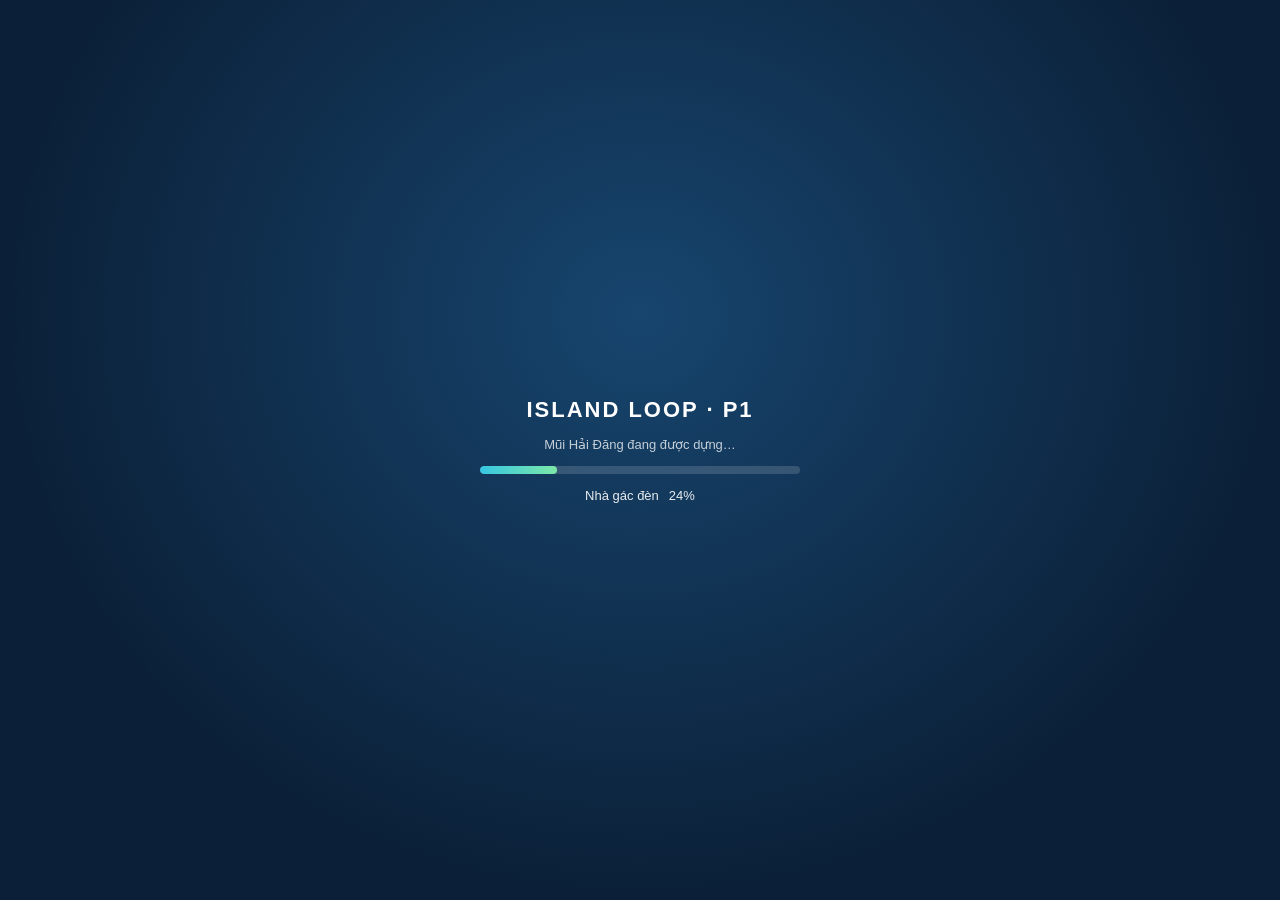
==== index.html @ 3d8fda2b "Fix debug ?cam: bay cao theo dia hinh, version v3r" ====
<!doctype html>
<html lang="vi">
<head>
<meta charset="utf-8">
<meta name="viewport" content="width=device-width, initial-scale=1, maximum-scale=1, user-scalable=no">
<link rel="icon" href="data:,">
<title>Island Loop — P1: Mũi Hải Đăng</title>
<link rel="stylesheet" href="css/style.css">
<script type="importmap">
{ "imports": {
  "three": "./lib/three.module.js",
  "three/addons/": "./lib/addons/"
} }
</script>
</head>
<body>
<canvas id="scene"></canvas>

<div id="loader">
  <h1>ISLAND LOOP · P1</h1>
  <p>Mũi Hải Đăng đang được dựng…</p>
  <div id="load-bar"><div id="load-bar-fill"></div></div>
  <div id="load-row"><span id="load-label">Chuẩn bị</span><span id="load-pct">0%</span></div>
</div>

<div id="topbar">ISLAND LOOP · P1 <span style="opacity:.6;font-size:.75em">v3r</span><small>Mũi Hải Đăng — đường xoắn ốc</small></div>

<button id="btn-menu" aria-label="Menu">☰</button>

<div id="menu-panel">
  <div class="menu-section">
    <div class="menu-title">📷 Camera</div>
    <div class="menu-row">
      <button id="btn-cam1">🚗 Cam xa</button>
      <button id="btn-cam2">🚗 Cam đuôi</button>
      <button id="btn-free">🔭 Tự do</button>
    </div>
  </div>
  <div class="menu-section">
    <div class="menu-title">🚗 Xe</div>
    <div class="menu-row">
      <button id="btn-car">🔄 Xe: …</button>
    </div>
  </div>
  <div class="menu-section">
    <div class="menu-title">🕐 Thời gian</div>
    <div class="menu-row">
      <button id="btn-tmorn">☀️ Sáng</button>
      <button id="btn-taft">🌤️ Chiều</button>
      <button id="btn-tsun">🌅 Hoàng hôn</button>
      <button id="btn-tnight">🌙 Đêm</button>
    </div>
  </div>
  <div class="menu-section">
    <div class="menu-title">🌦️ Thời tiết</div>
    <div class="menu-row">
      <button id="btn-wsun">☀️ Nắng</button>
      <button id="btn-wcloud">☁️ Mây</button>
      <button id="btn-wrain">🌧️ Mưa</button>
    </div>
  </div>
  <div class="menu-section">
    <div class="menu-title">⚙️ Khác</div>
    <div class="menu-row">
      <button id="btn-pause">⏸ Tạm dừng</button>
      <button id="btn-orbit">🔁 Tự xoay: bật</button>
    </div>
  </div>
</div>

<div id="metrics"></div>
<script type="module" src="js/main.js?v=20261003c"></script>
</body>
</html>
---- css/style.css ----
* { margin: 0; padding: 0; box-sizing: border-box; }
html, body { width: 100%; height: 100%; overflow: hidden; background: #0b2038;
  font-family: -apple-system, "Segoe UI", Roboto, "Helvetica Neue", Arial, sans-serif; }
#scene { position: fixed; inset: 0; width: 100%; height: 100%; display: block; touch-action: none; }

/* Overlay tải */
#loader { position: fixed; inset: 0; z-index: 50; display: flex; flex-direction: column;
  align-items: center; justify-content: center; gap: 14px;
  background: radial-gradient(ellipse at 50% 35%, #17456e 0%, #0b2038 70%); color: #fff;
  transition: opacity 0.5s; }
#loader.done { opacity: 0; pointer-events: none; }
#loader h1 { font-size: 22px; letter-spacing: 2px; font-weight: 700; }
#loader p { font-size: 13px; opacity: 0.75; }
#load-bar { width: min(320px, 70vw); height: 8px; border-radius: 99px;
  background: rgba(255,255,255,0.15); overflow: hidden; }
#load-bar-fill { height: 100%; width: 0%; border-radius: 99px;
  background: linear-gradient(90deg, #37c6e3, #7ce8a8); transition: width 0.25s; }
#load-row { display: flex; gap: 10px; font-size: 13px; opacity: 0.9; }

/* Thanh tiêu đề */
#topbar { position: fixed; top: 12px; left: 14px; z-index: 20; color: #fff;
  background: rgba(10, 30, 55, 0.55); backdrop-filter: blur(8px);
  border: 1px solid rgba(255,255,255,0.18); border-radius: 12px;
  padding: 8px 14px; font-size: 14px; font-weight: 700; letter-spacing: 1px;
  pointer-events: none; }
#topbar small { display: block; font-weight: 400; font-size: 11px; opacity: 0.8; letter-spacing: 0.5px; }

/* Nút menu nổi */
#btn-menu { position: fixed; bottom: 18px; right: 18px; z-index: 30;
  width: 52px; height: 52px; border-radius: 50%; font-size: 22px;
  border: 1px solid rgba(255,255,255,0.25); cursor: pointer;
  background: rgba(10, 30, 55, 0.75); backdrop-filter: blur(8px); color: #fff; }
#btn-menu:active { transform: scale(0.94); }

/* Panel menu */
#menu-panel { position: fixed; bottom: 82px; right: 18px; z-index: 30;
  width: min(320px, 86vw); max-height: 70vh; overflow-y: auto;
  background: rgba(10, 25, 45, 0.92); backdrop-filter: blur(12px);
  border: 1px solid rgba(255,255,255,0.18); border-radius: 16px;
  padding: 12px; display: none; }
#menu-panel.open { display: block; }
.menu-section { margin-bottom: 12px; }
.menu-section:last-child { margin-bottom: 0; }
.menu-title { color: #9fb8d0; font-size: 12px; font-weight: 600;
  letter-spacing: 0.5px; margin-bottom: 6px; }
.menu-row { display: flex; flex-wrap: wrap; gap: 6px; }
.menu-row button { border: 1px solid rgba(255,255,255,0.22); cursor: pointer;
  background: rgba(255,255,255,0.08); color: #fff;
  font-size: 13px; padding: 8px 12px; border-radius: 10px; white-space: nowrap; }
.menu-row button:active { transform: scale(0.96); }

#metrics { display: none; }

@media (max-width: 600px) {
  #topbar { font-size: 12px; padding: 6px 10px; }
  #btn-menu { width: 48px; height: 48px; font-size: 20px; bottom: 16px; right: 16px; }
  #menu-panel { bottom: 74px; right: 16px; }
}
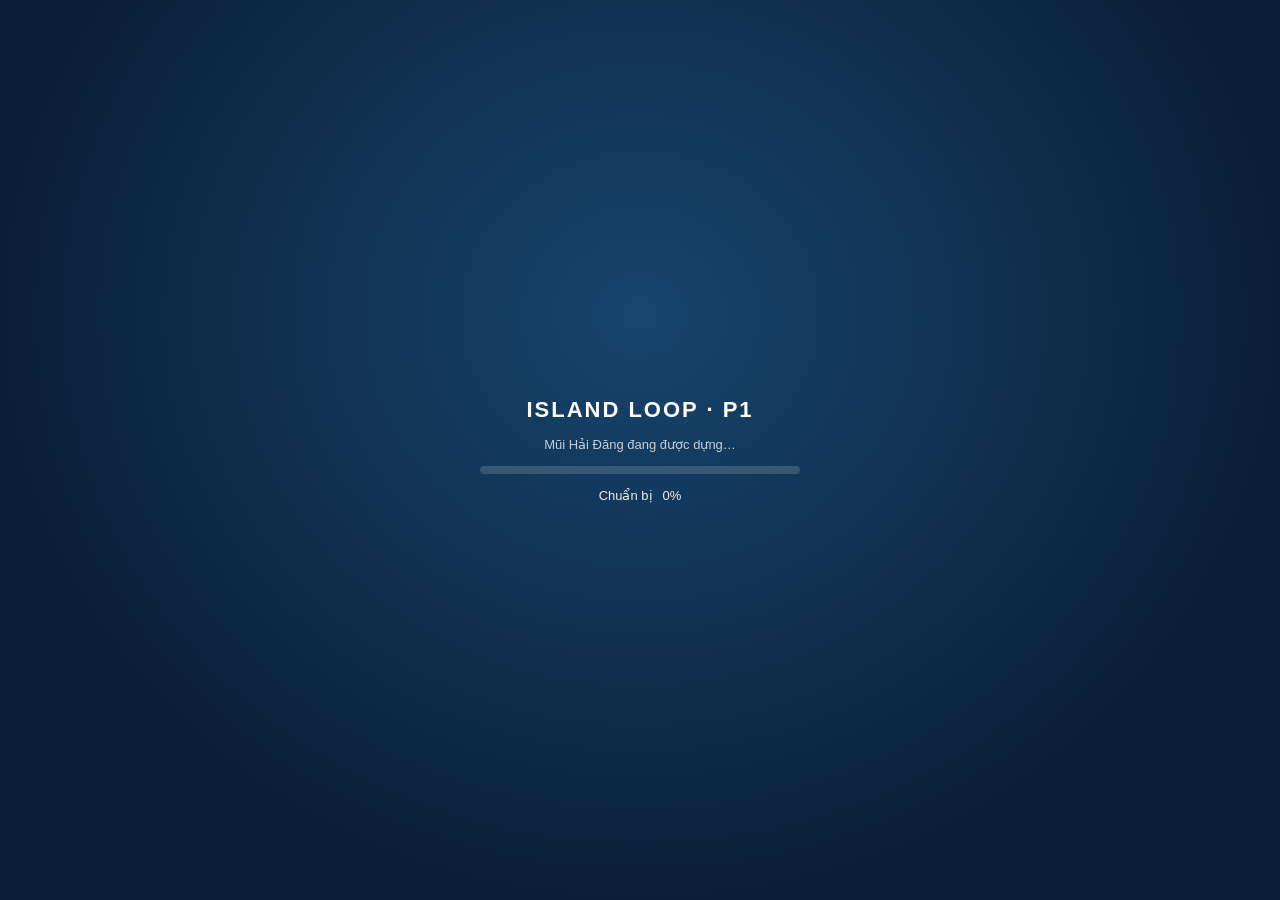
==== commit b05f01fa: "Blender models: code loaders (v3s)" ====
--- a/index.html
+++ b/index.html
@@ -23,7 +23,7 @@
   <div id="load-row"><span id="load-label">Chuẩn bị</span><span id="load-pct">0%</span></div>
 </div>
 
-<div id="topbar">ISLAND LOOP · P1 <span style="opacity:.6;font-size:.75em">v3r</span><small>Mũi Hải Đăng — đường xoắn ốc</small></div>
+<div id="topbar">ISLAND LOOP · P1 <span style="opacity:.6;font-size:.75em">v3s</span><small>Mũi Hải Đăng — đường xoắn ốc</small></div>
 
 <button id="btn-menu" aria-label="Menu">☰</button>
 
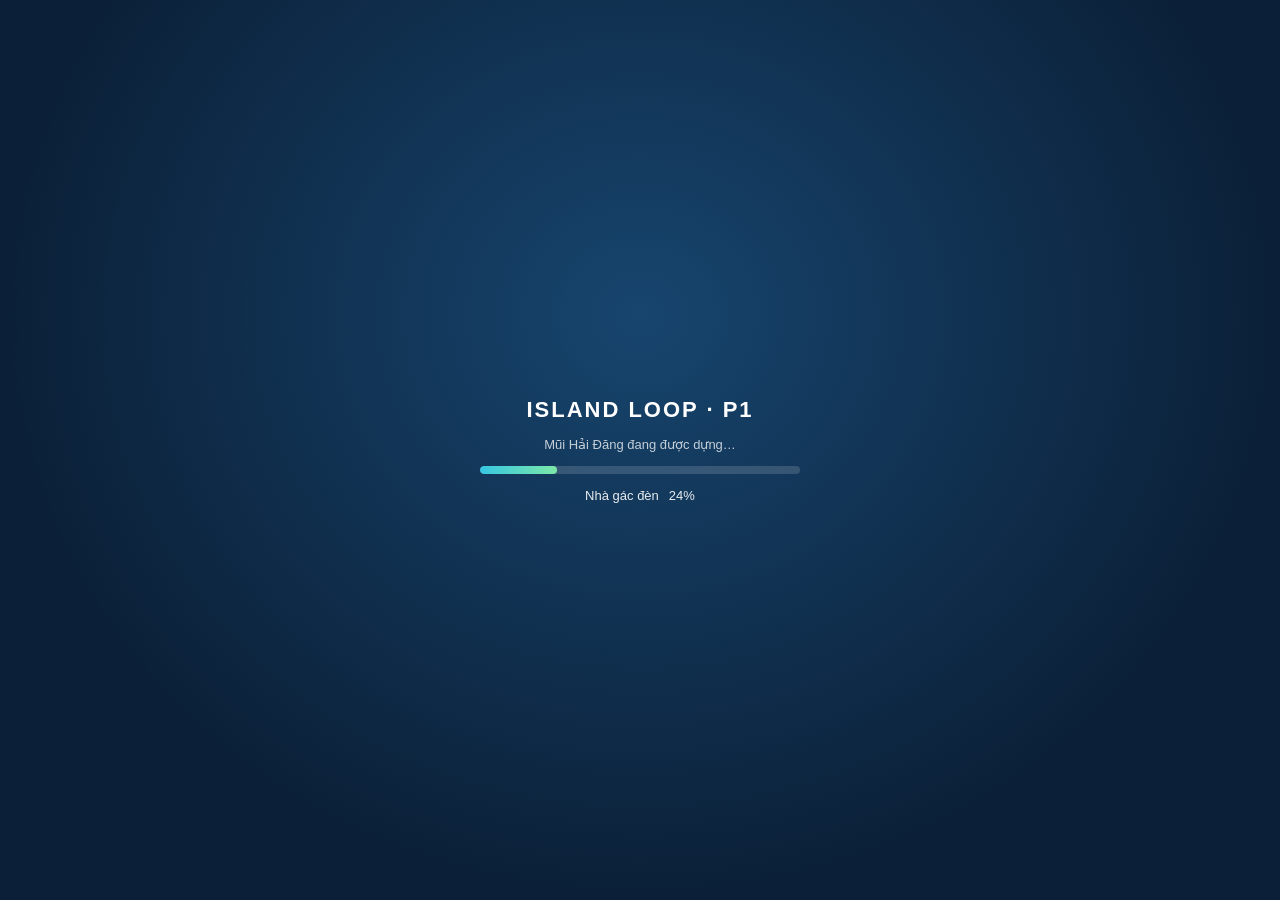
==== commit d74f6553: "Version v3t" ====
--- a/index.html
+++ b/index.html
@@ -23,7 +23,7 @@
   <div id="load-row"><span id="load-label">Chuẩn bị</span><span id="load-pct">0%</span></div>
 </div>
 
-<div id="topbar">ISLAND LOOP · P1 <span style="opacity:.6;font-size:.75em">v3s</span><small>Mũi Hải Đăng — đường xoắn ốc</small></div>
+<div id="topbar">ISLAND LOOP · P1 <span style="opacity:.6;font-size:.75em">v3t</span><small>Mũi Hải Đăng — đường xoắn ốc</small></div>
 
 <button id="btn-menu" aria-label="Menu">☰</button>
 
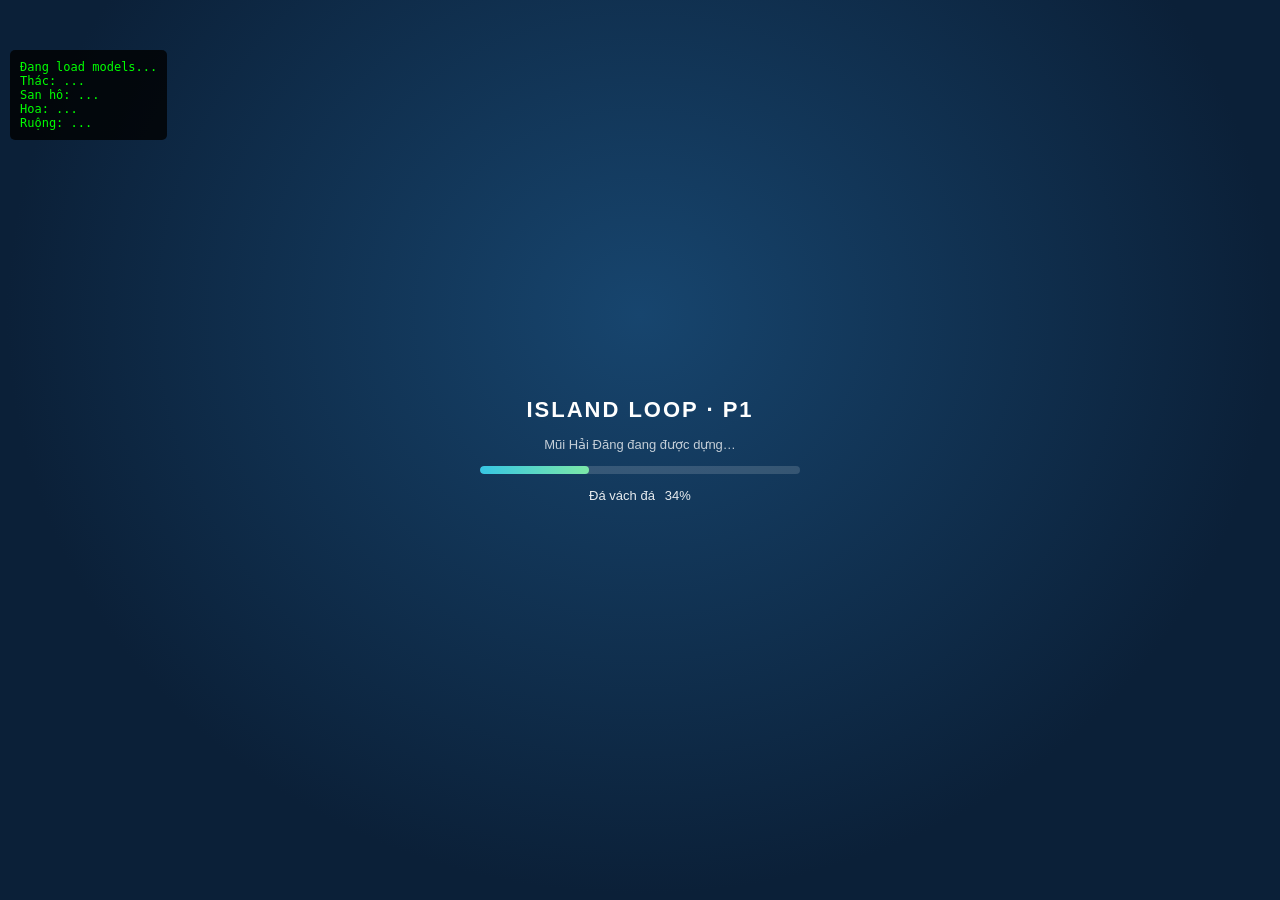
==== commit bb1c0dda: "Debug: hien thi trang thai load models (v3u)" ====
--- a/index.html
+++ b/index.html
@@ -23,7 +23,14 @@
   <div id="load-row"><span id="load-label">Chuẩn bị</span><span id="load-pct">0%</span></div>
 </div>
 
-<div id="topbar">ISLAND LOOP · P1 <span style="opacity:.6;font-size:.75em">v3t</span><small>Mũi Hải Đăng — đường xoắn ốc</small></div>
+<div id="topbar">ISLAND LOOP · P1 <span style="opacity:.6;font-size:.75em">v3u-debug</span><small>Mũi Hải Đăng — đường xoắn ốc</small></div>
+<div id="debug-status" style="position:fixed;top:50px;left:10px;background:rgba(0,0,0,0.8);color:#0f0;padding:10px;font-family:monospace;font-size:12px;z-index:9999;border-radius:5px;max-width:300px;">Đang load models...<br><span id="dbg-waterfall">Thác: ...</span><br><span id="dbg-reef">San hô: ...</span><br><span id="dbg-flower">Hoa: ...</span><br><span id="dbg-paddy">Ruộng: ...</span></div>
+<script>
+window.__DBG__ = function(name, status) {
+  const el = document.getElementById('dbg-' + name);
+  if (el) el.textContent = name + ': ' + status;
+};
+</script>
 
 <button id="btn-menu" aria-label="Menu">☰</button>
 
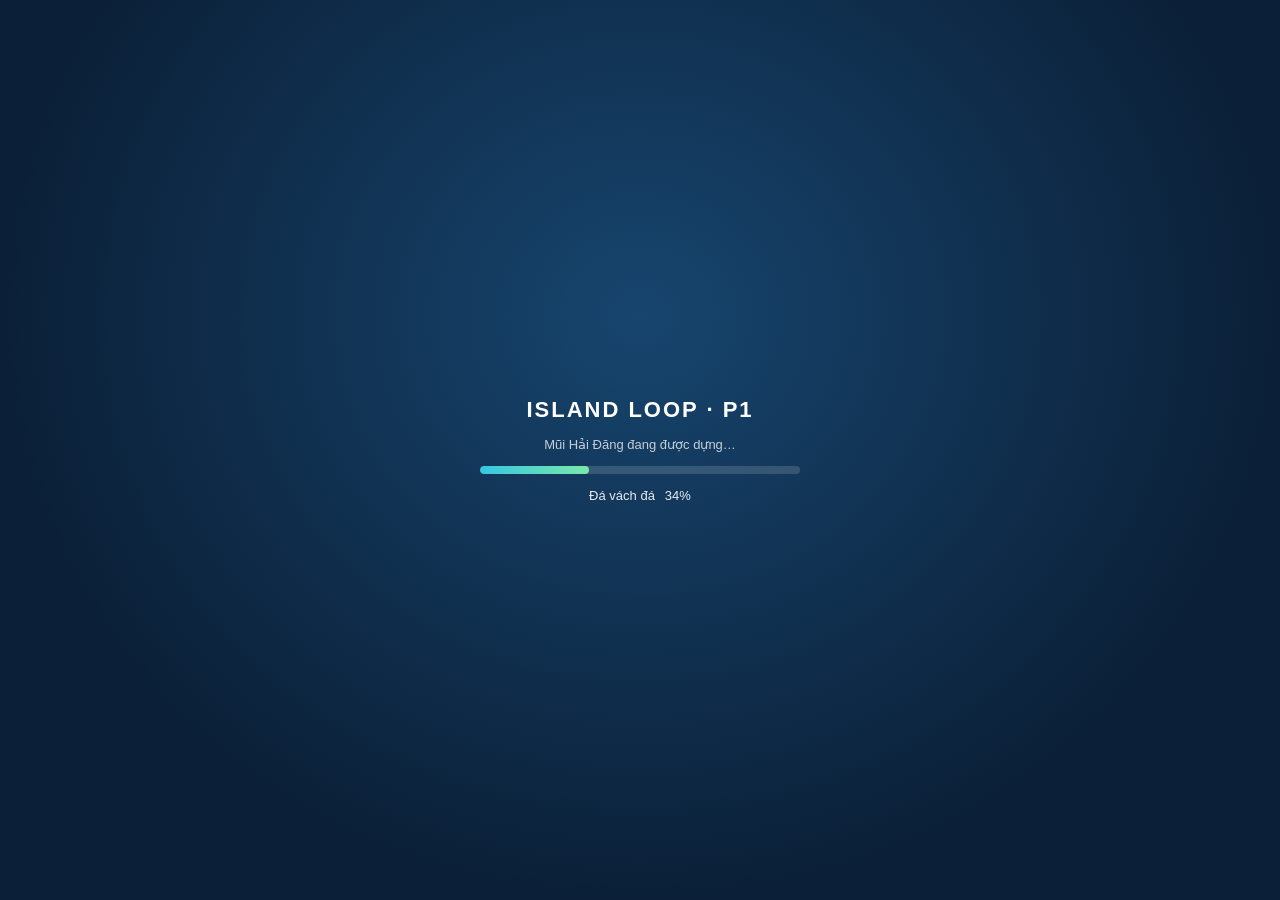
==== commit 072309bb: "v3v: remove debug" ====
--- a/index.html
+++ b/index.html
@@ -23,20 +23,7 @@
   <div id="load-row"><span id="load-label">Chuẩn bị</span><span id="load-pct">0%</span></div>
 </div>
 
-<div id="topbar">ISLAND LOOP · P1 <span style="opacity:.6;font-size:.75em">v3u-debug</span><small>Mũi Hải Đăng — đường xoắn ốc</small></div>
-<div id="debug-status" style="position:fixed;top:50px;left:10px;background:rgba(0,0,0,0.8);color:#0f0;padding:10px;font-family:monospace;font-size:12px;z-index:9999;border-radius:5px;max-width:300px;">Đang load models...<br><span id="dbg-waterfall">Thác: ...</span><br><span id="dbg-reef">San hô: ...</span><br><span id="dbg-flower">Hoa: ...</span><br><span id="dbg-paddy">Ruộng: ...</span></div>
-<script>
-window.__DBG__ = function(name, status) {
-  const el = document.getElementById('dbg-' + name);
-  if (el) el.textContent = name + ': ' + status;
-};
-</script>
-
-<button id="btn-menu" aria-label="Menu">☰</button>
-
-<div id="menu-panel">
-  <div class="menu-section">
-    <div class="menu-title">📷 Camera</div>
+<div id="topbar">ISLAND LOOP · P1 <span style="opacity:.6;font-size:.75em">v3v</span><small>Mũi Hải Đăng — đường xoắn ốc</small></div>
     <div class="menu-row">
       <button id="btn-cam1">🚗 Cam xa</button>
       <button id="btn-cam2">🚗 Cam đuôi</button>
